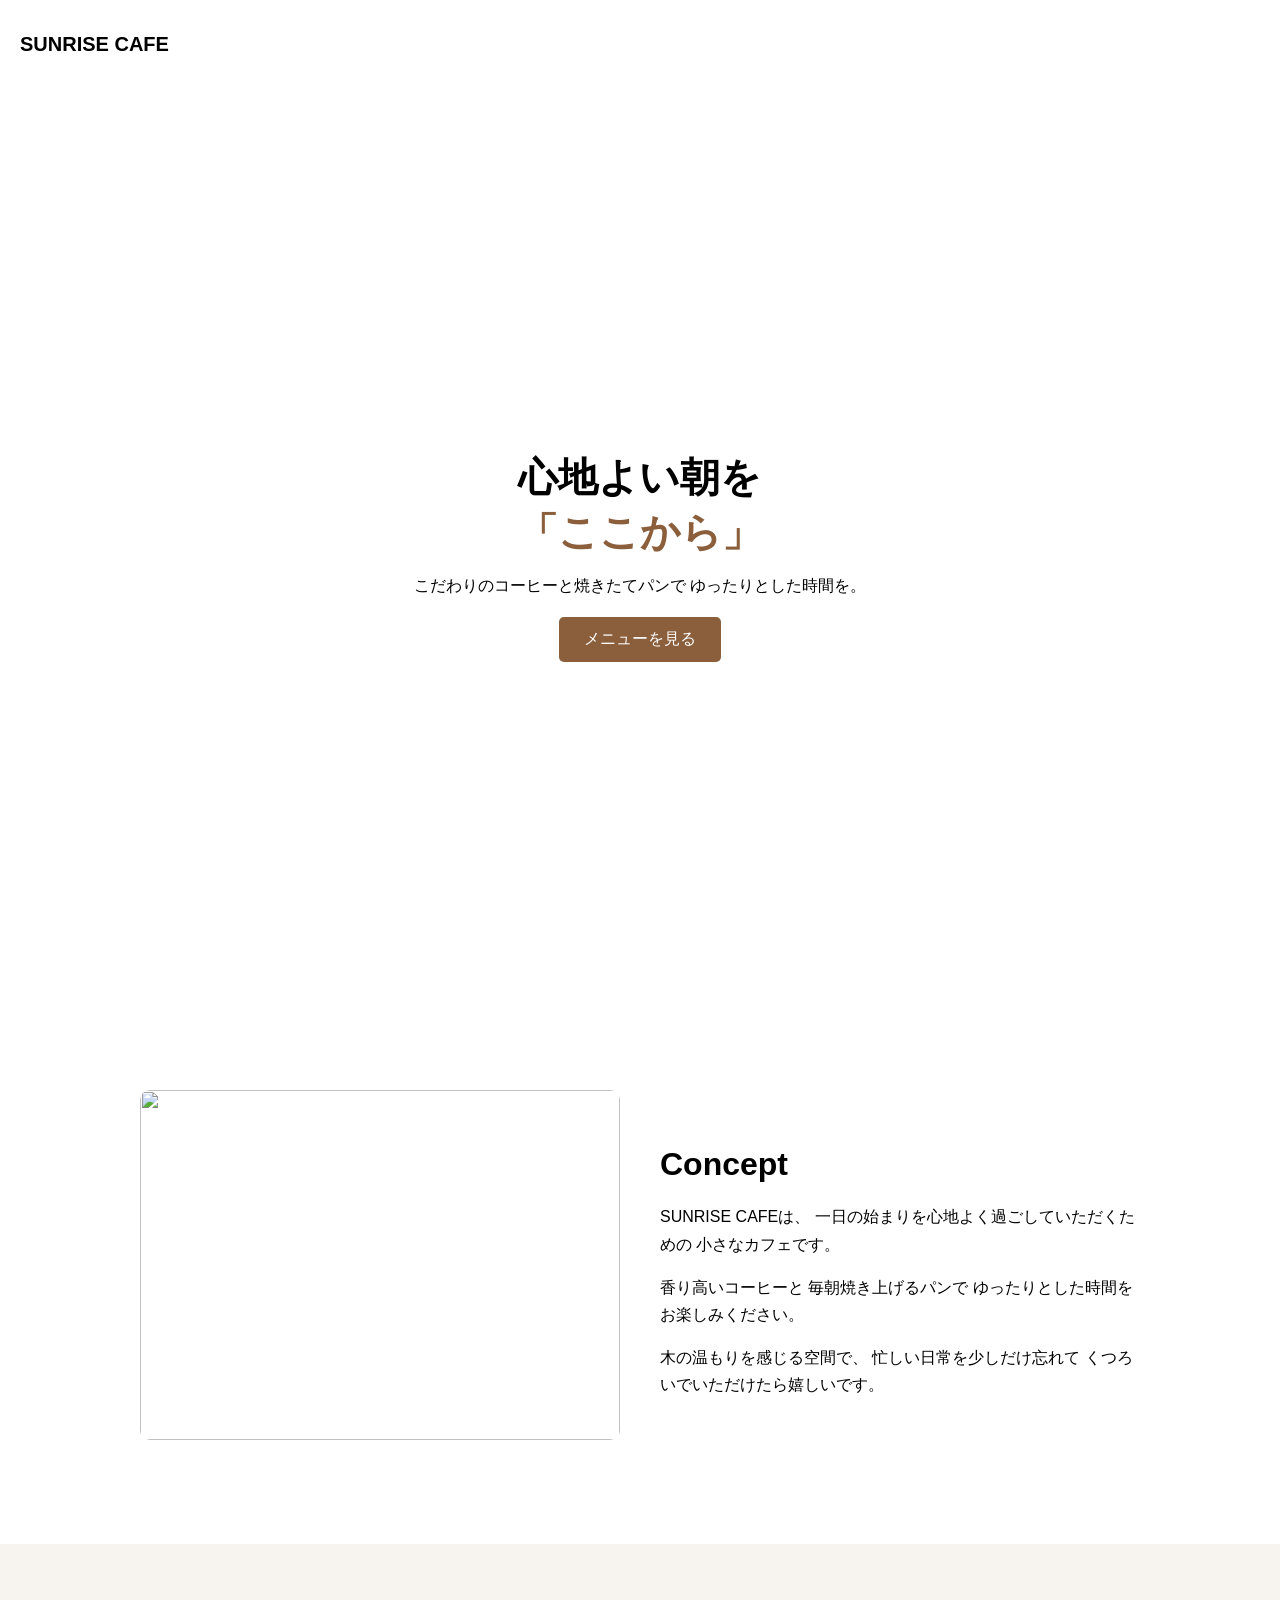
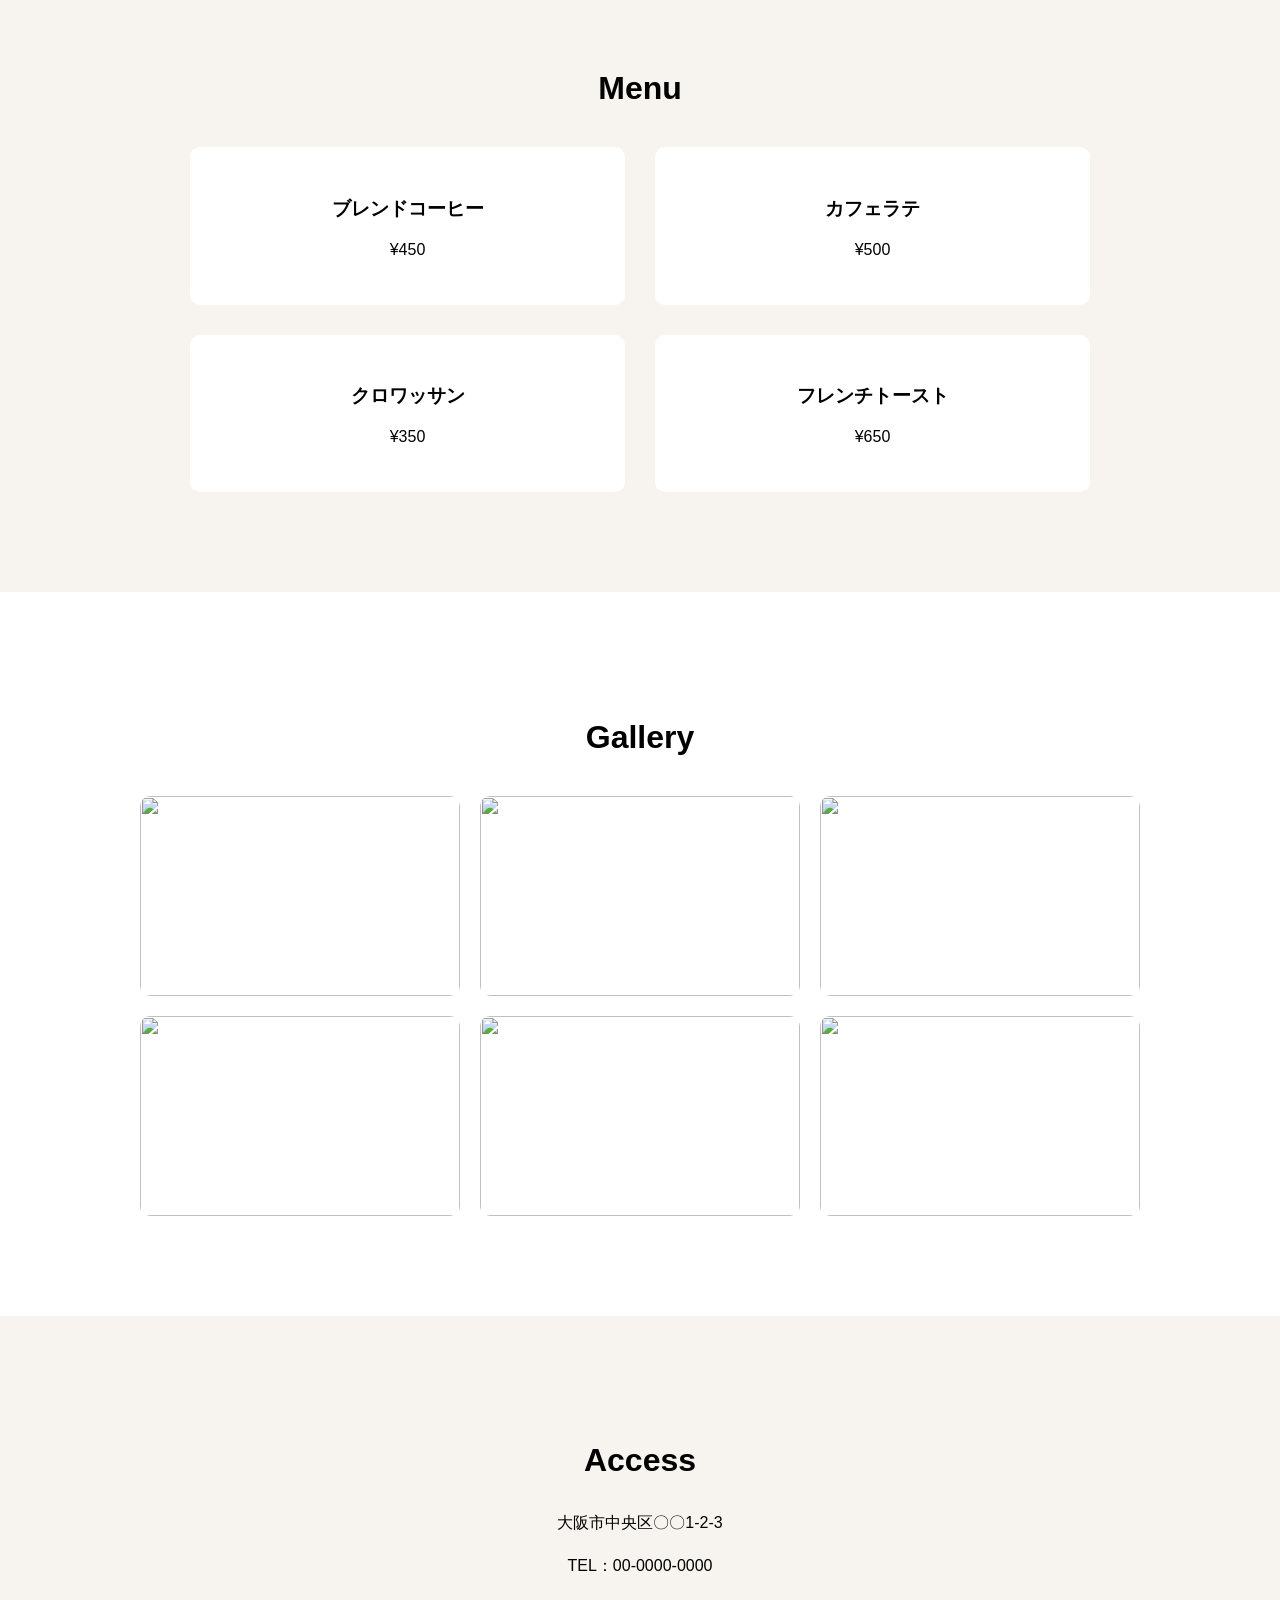
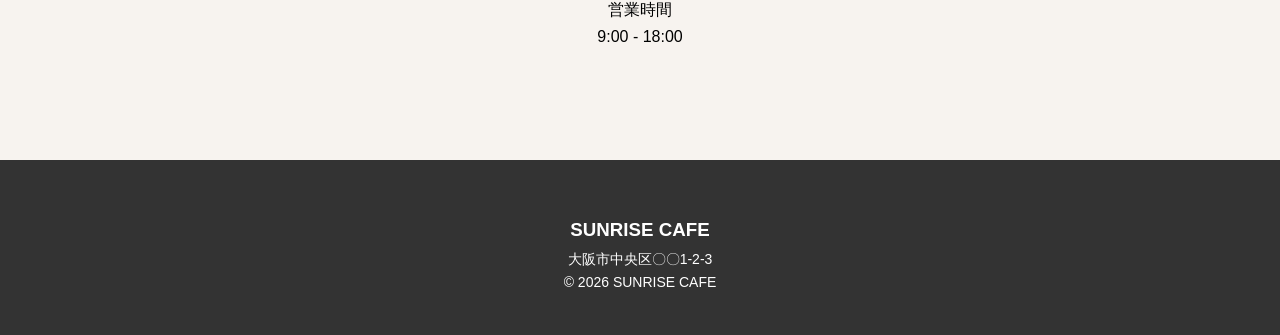
==== index.html @ ebe7ebf5 "Add files via upload" ====
<!DOCTYPE html>
<html>
<head>
<meta charset="UTF-8">
<meta name="viewport" content="width=device-width, initial-scale=1.0">
<title>SUNRISE CAFE</title>
<link rel="stylesheet" href="style.css">
</head>

<body>

<header>
<h1 class="logo">SUNRISE CAFE</h1>
</header>

<section class="hero">
<div class="hero-inner">

<h2>
心地よい朝を<br>
<span class="accent">「ここから」</span>
</h2>

<p>
こだわりのコーヒーと焼きたてパンで
ゆったりとした時間を。
</p>

<a href="#" class="btn">
メニューを見る
</a>

</div>
</section>

<!-- コンセプト -->
 <section class="concept">
<div class="concept-inner">

<div class="concept-image">
<img src="https://images.unsplash.com/photo-1509042239860-f550ce710b93">
</div>

<div class="concept-text">
<h2>Concept</h2>

<p>
SUNRISE CAFEは、
一日の始まりを心地よく過ごしていただくための
小さなカフェです。
</p>

<p>
香り高いコーヒーと
毎朝焼き上げるパンで
ゆったりとした時間をお楽しみください。
</p>

<p>
木の温もりを感じる空間で、
忙しい日常を少しだけ忘れて
くつろいでいただけたら嬉しいです。
</p>

</div>

</div>
</section>

<!-- メニュー -->
 <section class="menu">
<div class="menu-inner">

<h2>Menu</h2>

<div class="menu-items">

<div class="menu-item">
<h3>ブレンドコーヒー</h3>
<p>¥450</p>
</div>

<div class="menu-item">
<h3>カフェラテ</h3>
<p>¥500</p>
</div>

<div class="menu-item">
<h3>クロワッサン</h3>
<p>¥350</p>
</div>

<div class="menu-item">
<h3>フレンチトースト</h3>
<p>¥650</p>
</div>

</div>

</div>
</section>
<!-- ギャラリー -->
 <section class="gallery">
<div class="gallery-inner">

<h2>Gallery</h2>

<div class="gallery-grid">

<img src="https://images.unsplash.com/photo-1509042239860-f550ce710b93">
<img src="https://images.unsplash.com/photo-1495474472287-4d71bcdd2085">
<img src="https://images.unsplash.com/photo-1442512595331-e89e73853f31">
<img src="https://images.unsplash.com/photo-1501339847302-ac426a4a7cbb">
<img src="https://images.unsplash.com/photo-1511920170033-f8396924c348">
<img src="https://images.unsplash.com/photo-1498804103079-a6351b050096">

</div>

</div>
</section>

<!-- 店舗情報 -->
 <section class="access">
<div class="access-inner">

<h2>Access</h2>

<p>大阪市中央区〇〇1-2-3</p>
<p>TEL：00-0000-0000</p>

<p>
営業時間<br>
9:00 - 18:00
</p>

</div>
</section>
<!-- フッター -->
<footer class="footer">
<div class="footer-inner">

<h3>SUNRISE CAFE</h3>

<p>大阪市中央区〇〇1-2-3</p>

<p>© 2026 SUNRISE CAFE</p>

</div>
</footer>
</body>
</html>
---- style.css ----
body{
margin:0;
font-family:sans-serif;
}

header{
padding:20px;
background:white;
}

.logo{
font-size:20px;
}

.hero{
height:100vh;
background:url("https://images.unsplash.com/photo-1501339847302-ac426a4a7cbb") center/cover;
display:flex;
align-items:center;
justify-content:center;
text-align:center;
}

.hero-inner{
background:rgba(255,255,255,0.85);
padding:40px;
border-radius:10px;
}

.accent{
color:#8b5e3c;
}

.hero-inner h2{
font-size:40px;
margin-bottom:15px;
}

.hero-inner p{
margin-bottom:20px;
}

.btn{
display:inline-block;
padding:12px 25px;
background:#8b5e3c;
color:white;
text-decoration:none;
border-radius:5px;
}

/* コンセプト */
.concept{
padding:100px 20px;
}

.concept-inner{
max-width:1000px;
margin:0 auto;
display:flex;
gap:40px;
align-items:center;
}

.concept-image img{
width:100%;
height:350px;
object-fit:cover;
border-radius:10px;
}

.concept-image{
flex:1;
}

.concept-text{
flex:1;
}

.concept-text h2{
margin-bottom:20px;
font-size:32px;
}

.concept-text p{
margin-bottom:15px;
line-height:1.7;
}

/* メニュー */
.menu{
background:#f7f3ef;
padding:100px 20px;
}

.menu-inner{
max-width:900px;
margin:0 auto;
text-align:center;
}

.menu h2{
font-size:32px;
margin-bottom:40px;
}

.menu-items{
display:grid;
grid-template-columns:1fr 1fr;
gap:30px;
}

.menu-item{
background:white;
padding:30px;
border-radius:10px;
}

/* ギャラリー */

.gallery{
padding:100px 20px;
}

.gallery-inner{
max-width:1000px;
margin:0 auto;
text-align:center;
}

.gallery h2{
font-size:32px;
margin-bottom:40px;
}

.gallery-grid{
display:grid;
grid-template-columns:repeat(3,1fr);
gap:20px;
}

.gallery-grid img{
width:100%;
height:200px;
object-fit:cover;
border-radius:10px;
}

/* 店舗情報 */
.access{
background:#f7f3ef;
padding:100px 20px;
}

.access-inner{
max-width:700px;
margin:0 auto;
text-align:center;
}

.access h2{
font-size:32px;
margin-bottom:30px;
}

.access p{
margin-bottom:10px;
line-height:1.7;
}

/* フッター */
.footer{
background:#333;
color:white;
padding:40px 20px;
text-align:center;
}

.footer-inner{
max-width:900px;
margin:0 auto;
}

.footer h3{
margin-bottom:10px;
}

.footer p{
margin:5px 0;
font-size:14px;
}

/* レスポンシブ */
@media (max-width:768px){
  /* ヒーロー */
  .hero{
height:auto;
padding:90px 20px;
}

.hero-inner{
padding:20px;
}

.hero-inner h2{
font-size:26px;
line-height:1.3;
}

.hero-inner p{
font-size:14px;
}

.hero-inner{
padding:25px;
}

/* コンセプト */
.concept-inner{
flex-direction:column;
}

.concept-image{
width:100%;
height:220px;
overflow:hidden;
margin-bottom:20px;
}

.concept-text h2{
font-size:26px;
}

.concept-text p{
line-height:1.8;
}

.concept-image img{
width:100%;
height:100%;
object-fit:cover;
}
}
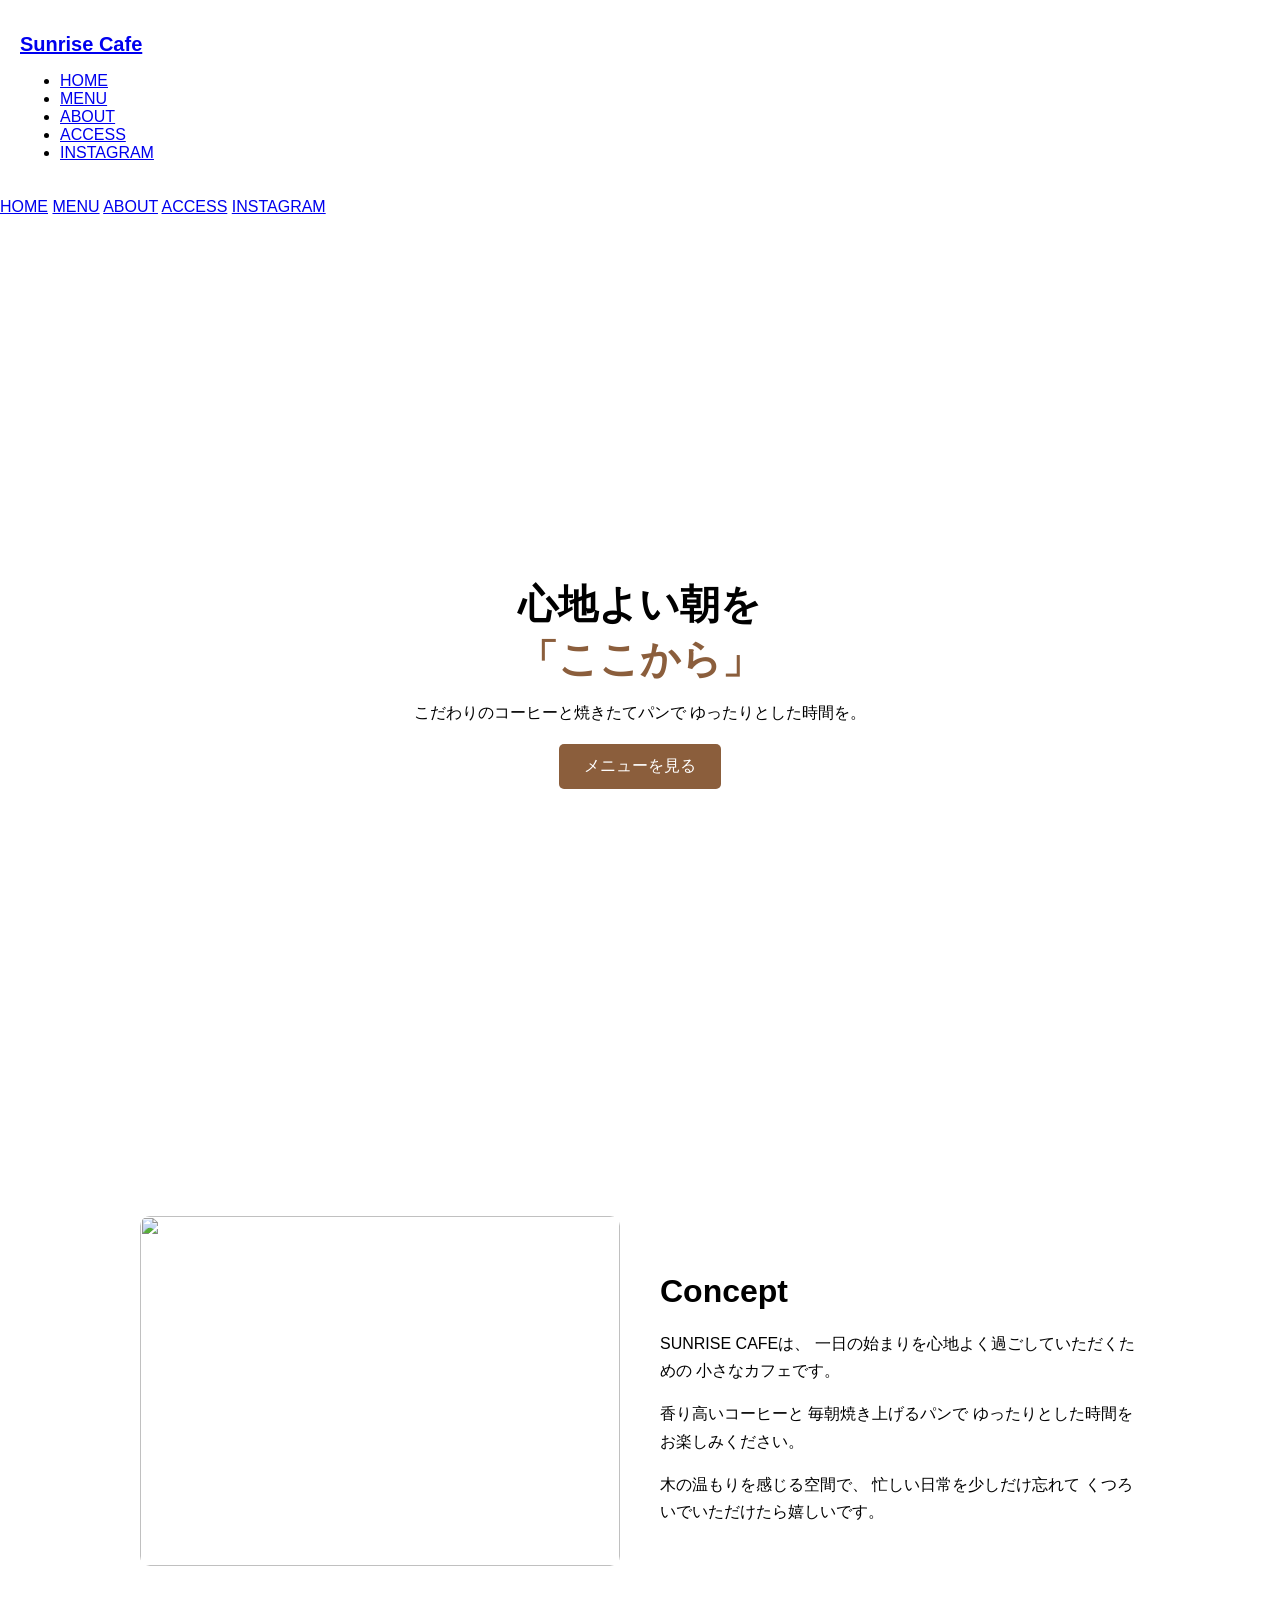
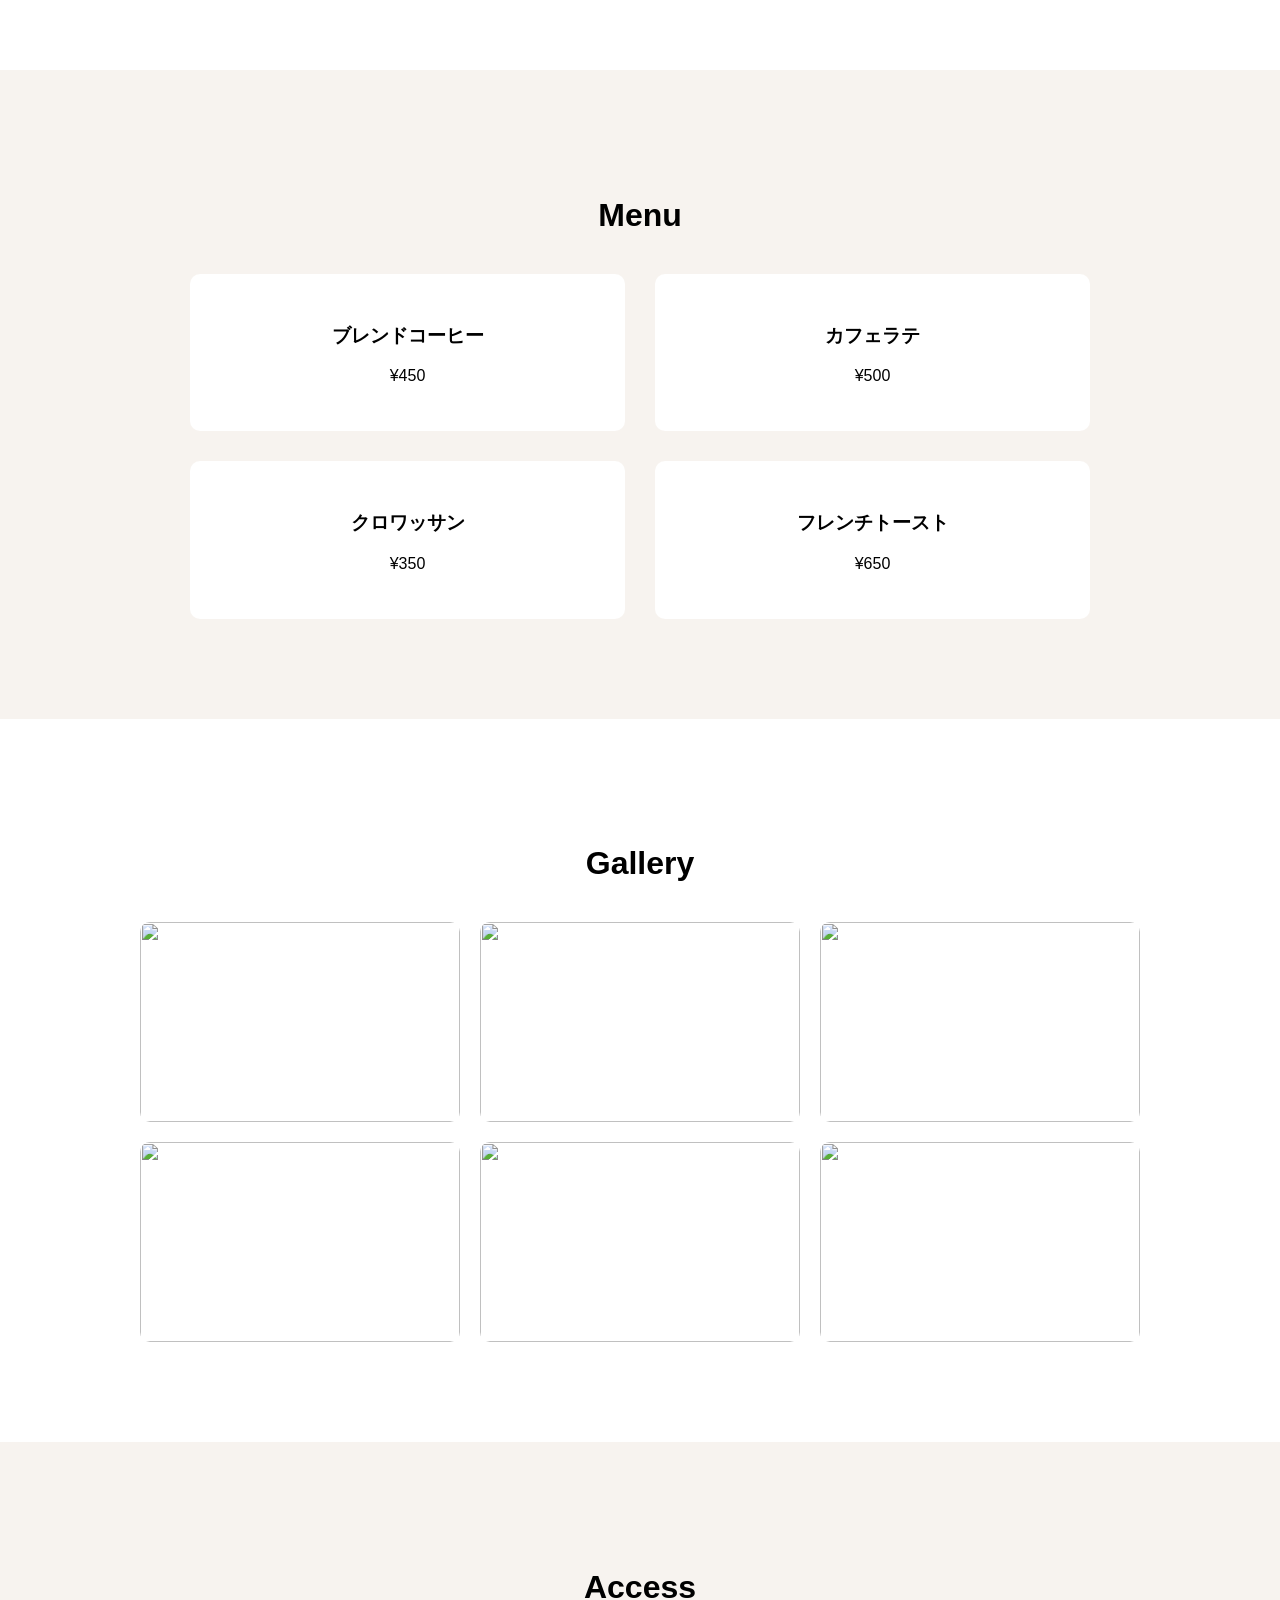
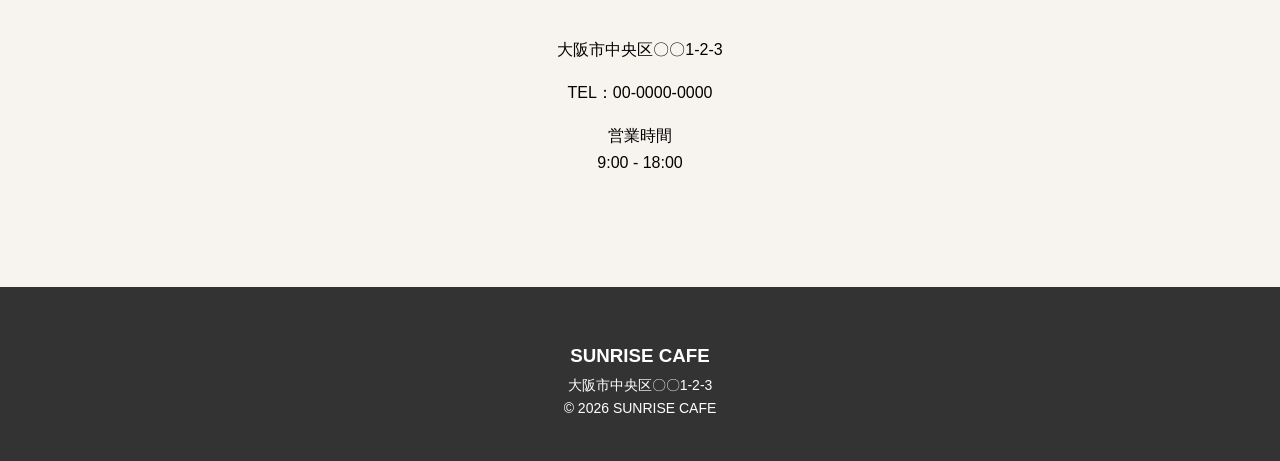
==== commit 50d9deb8: "Update index.html" ====
--- a/index.html
+++ b/index.html
@@ -9,9 +9,57 @@
 
 <body>
 
-<header>
-<h1 class="logo">SUNRISE CAFE</h1>
+<header class="header">
+
+  <div class="header-inner">
+
+    <h1 class="logo">
+      <a href="index.html">Sunrise Cafe</a>
+    </h1>
+
+    <nav class="nav">
+      <ul class="nav-list">
+        <li><a href="index.html">HOME</a></li>
+        <li><a href="menu.html">MENU</a></li>
+        <li><a href="about.html">ABOUT</a></li>
+        <li><a href="access.html">ACCESS</a></li>
+        <li>
+          <a href="https://www.instagram.com/"
+             target="_blank"
+             rel="noopener noreferrer">
+            INSTAGRAM
+          </a>
+        </li>
+      </ul>
+    </nav>
+
+    <!-- ハンバーガー -->
+    <div class="hamburger" id="hamburger">
+      <span></span>
+      <span></span>
+      <span></span>
+    </div>
+
+  </div>
+
 </header>
+
+<!-- モバイルメニュー -->
+
+<div class="mobile-menu" id="mobile-menu">
+
+  <a href="index.html">HOME</a>
+  <a href="menu.html">MENU</a>
+  <a href="about.html">ABOUT</a>
+  <a href="access.html">ACCESS</a>
+
+  <a href="https://www.instagram.com/"
+     target="_blank"
+     rel="noopener noreferrer">
+     INSTAGRAM
+  </a>
+
+</div>
 
 <section class="hero">
 <div class="hero-inner">
@@ -147,5 +195,7 @@
 
 </div>
 </footer>
+
+<script src="script.js"></script>
 </body>
-</html>+</html>
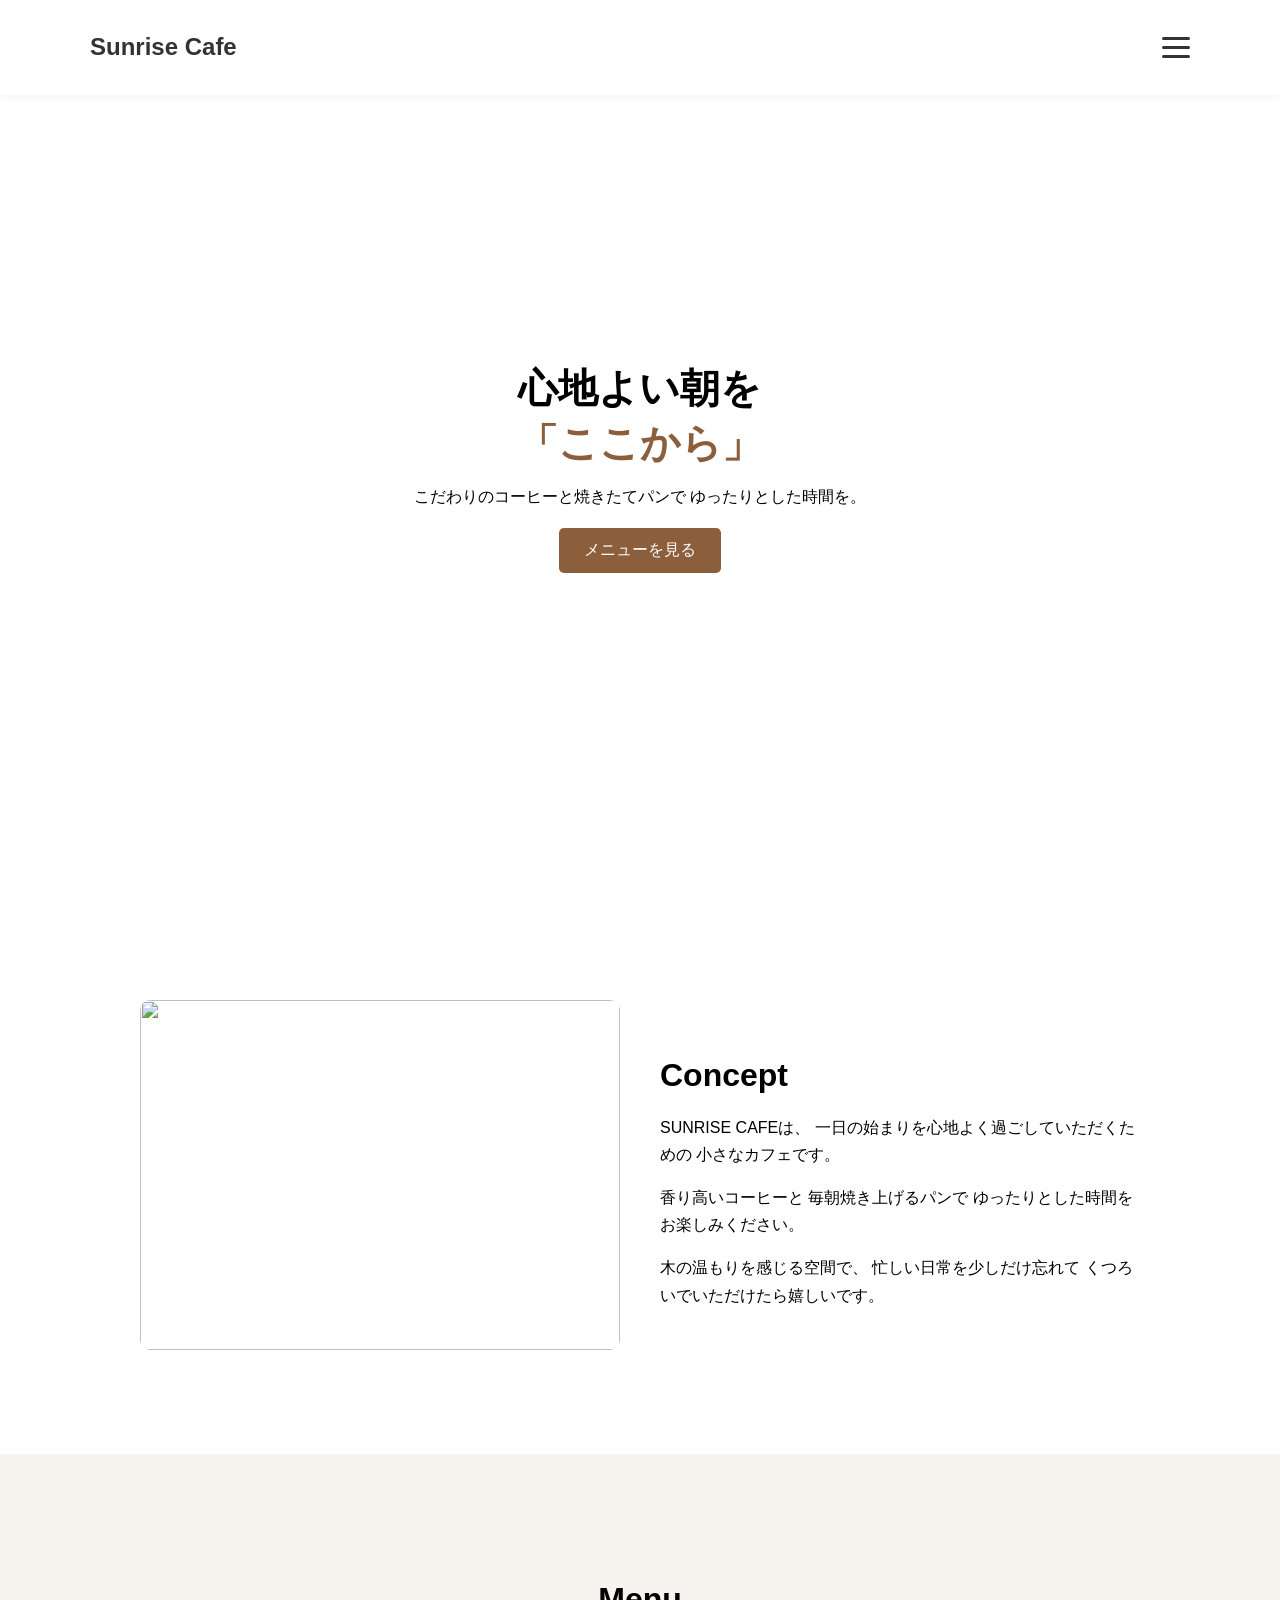
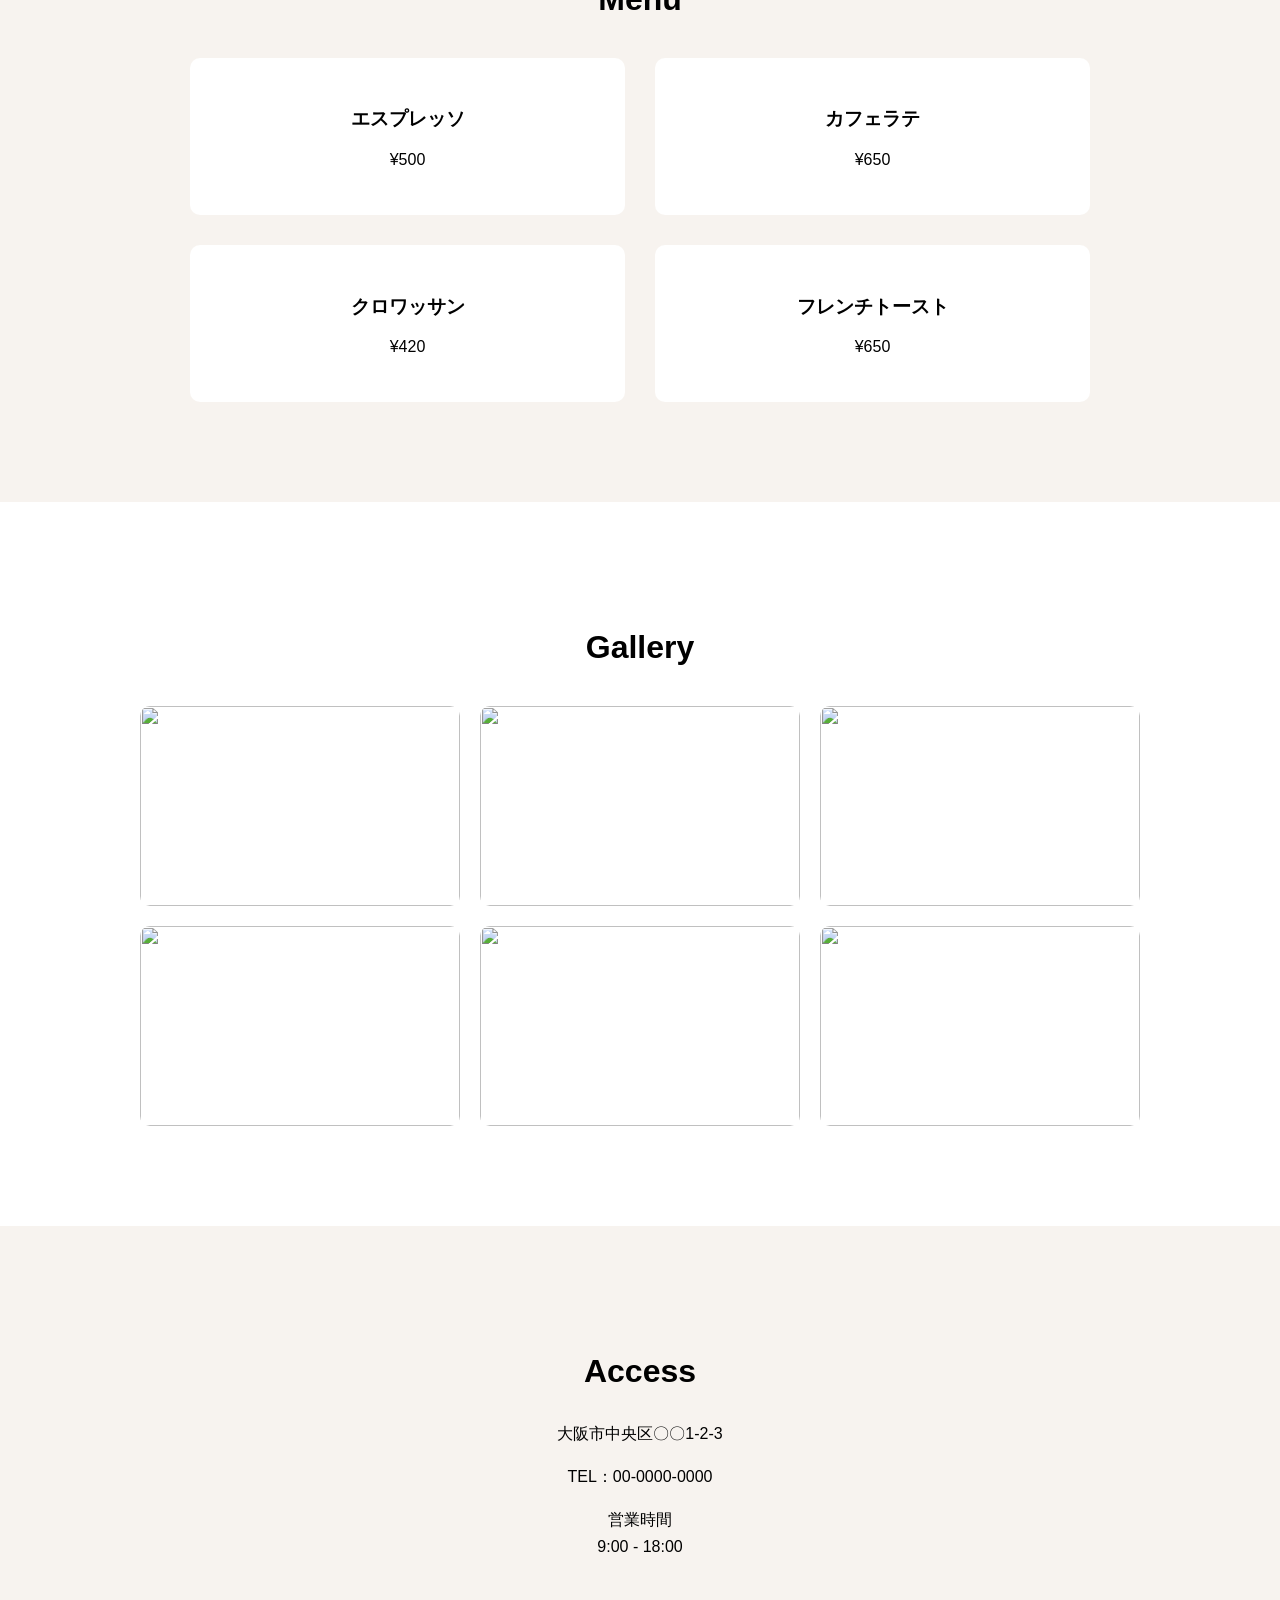
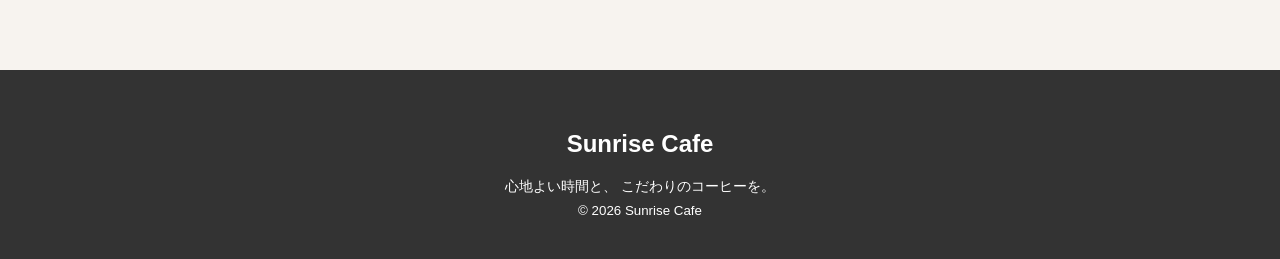
==== commit 7d8f7174: "Update index.html" ====
--- a/index.html
+++ b/index.html
@@ -74,7 +74,7 @@
 ゆったりとした時間を。
 </p>
 
-<a href="#" class="btn">
+<a href="menu.html" class="btn">
 メニューを見る
 </a>
 
@@ -124,18 +124,18 @@
 <div class="menu-items">
 
 <div class="menu-item">
-<h3>ブレンドコーヒー</h3>
-<p>¥450</p>
+<h3>エスプレッソ</h3>
+<p>¥500</p>
 </div>
 
 <div class="menu-item">
 <h3>カフェラテ</h3>
-<p>¥500</p>
+<p>¥650</p>
 </div>
 
 <div class="menu-item">
 <h3>クロワッサン</h3>
-<p>¥350</p>
+<p>¥420</p>
 </div>
 
 <div class="menu-item">
@@ -185,15 +185,22 @@
 </section>
 <!-- フッター -->
 <footer class="footer">
-<div class="footer-inner">
-
-<h3>SUNRISE CAFE</h3>
-
-<p>大阪市中央区〇〇1-2-3</p>
-
-<p>© 2026 SUNRISE CAFE</p>
-
-</div>
+
+  <div class="footer-inner">
+
+    <h2>Sunrise Cafe</h2>
+
+    <p>
+      心地よい時間と、
+      こだわりのコーヒーを。
+    </p>
+
+    <small>
+      © 2026 Sunrise Cafe
+    </small>
+
+  </div>
+
 </footer>
 
 <script src="script.js"></script>
--- a/style.css
+++ b/style.css
@@ -3,9 +3,119 @@
 font-family:sans-serif;
 }
 
-header{
-padding:20px;
-background:white;
+/* =========================
+   ヘッダー
+========================= */
+
+.header{
+  position: fixed;
+  top: 0;
+  left: 0;
+  width: 100%;
+  background: rgba(255,255,255,0.95);
+  backdrop-filter: blur(10px);
+  z-index: 1000;
+  box-shadow: 0 2px 10px rgba(0,0,0,0.05);
+}
+
+.header-inner{
+  max-width: 1100px;
+  margin: 0 auto;
+  padding: 20px;
+  display: flex;
+  justify-content: space-between;
+  align-items: center;
+}
+
+.logo a{
+  text-decoration: none;
+  color: #333;
+  font-size: 24px;
+  font-weight: bold;
+}
+
+
+/* PCナビ */
+
+.nav{
+  display: none;
+}
+
+.nav-list{
+  display: flex;
+  gap: 30px;
+  list-style: none;
+}
+
+.nav-list a{
+  text-decoration: none;
+  color: #333;
+  font-weight: 500;
+  transition: 0.3s;
+}
+
+.nav-list a:hover{
+  color: #c08457;
+}
+
+/* ハンバーガー */
+
+.hamburger{
+  display: flex;
+  flex-direction: column;
+  gap: 6px;
+  cursor: pointer;
+}
+
+.hamburger span{
+  width: 28px;
+  height: 3px;
+  background: #333;
+  border-radius: 10px;
+  transition: 0.3s;
+}
+
+/* ハンバーガー → × */
+
+.hamburger.active span:nth-child(1){
+  transform: rotate(45deg) translate(7px, 6px);
+}
+
+.hamburger.active span:nth-child(2){
+  opacity: 0;
+}
+
+.hamburger.active span:nth-child(3){
+  transform: rotate(-45deg) translate(7px, -6px);
+}
+
+/* モバイルメニュー */
+
+.mobile-menu{
+  position: fixed;
+  top: 80px;
+  right: -100%;
+  width: 250px;
+  height: 100vh;
+  background: white;
+  display: flex;
+  flex-direction: column;
+  padding: 40px 30px;
+  gap: 25px;
+  transition: 0.3s;
+  z-index: 999;
+  box-shadow: -5px 0 20px rgba(0,0,0,0.08);
+}
+
+.mobile-menu a{
+  text-decoration: none;
+  color: #333;
+  font-size: 18px;
+  font-weight: 500;
+}
+
+.mobile-menu.active{
+  right: 0;
 }
 
 .logo{
@@ -192,10 +302,11 @@
 
 /* レスポンシブ */
 @media (max-width:768px){
+
   /* ヒーロー */
   .hero{
 height:auto;
-padding:90px 20px;
+padding:120px 20px;
 }
 
 .hero-inner{
@@ -240,4 +351,4 @@
 height:100%;
 object-fit:cover;
 }
-}+}
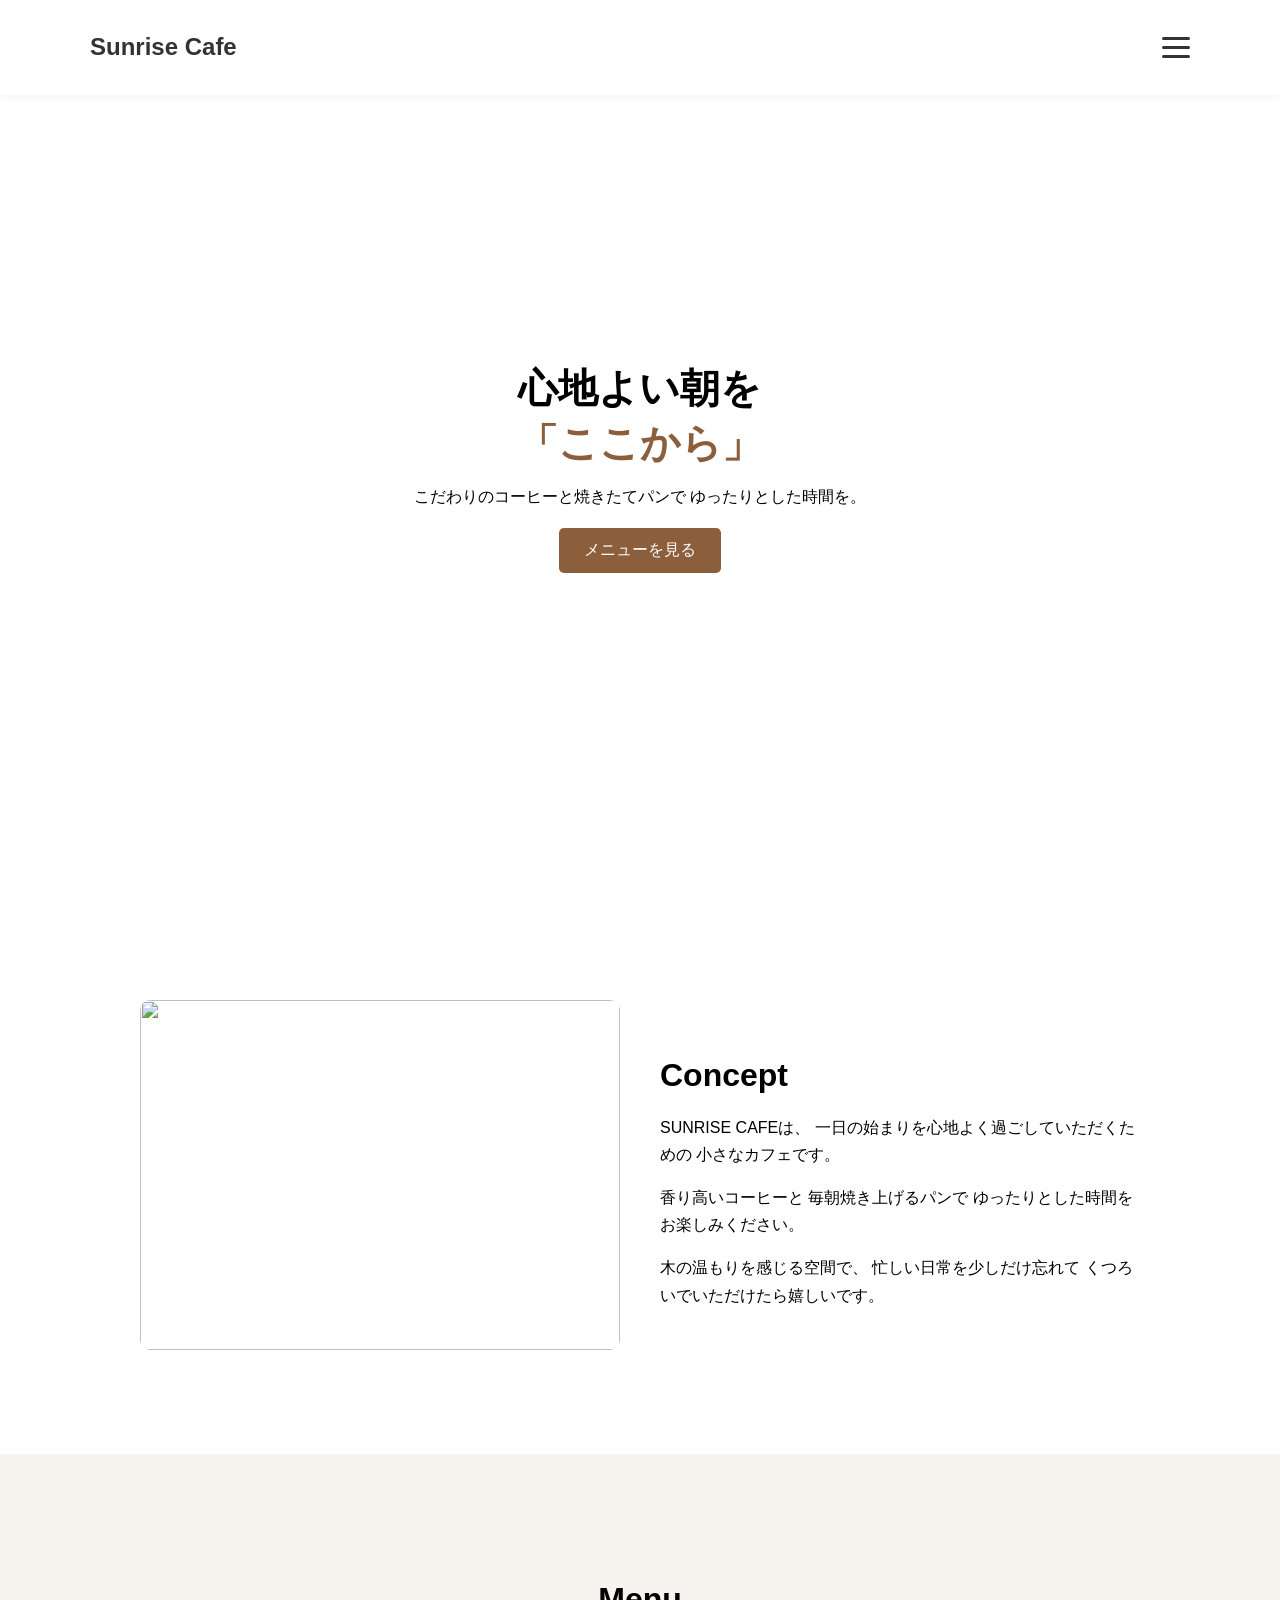
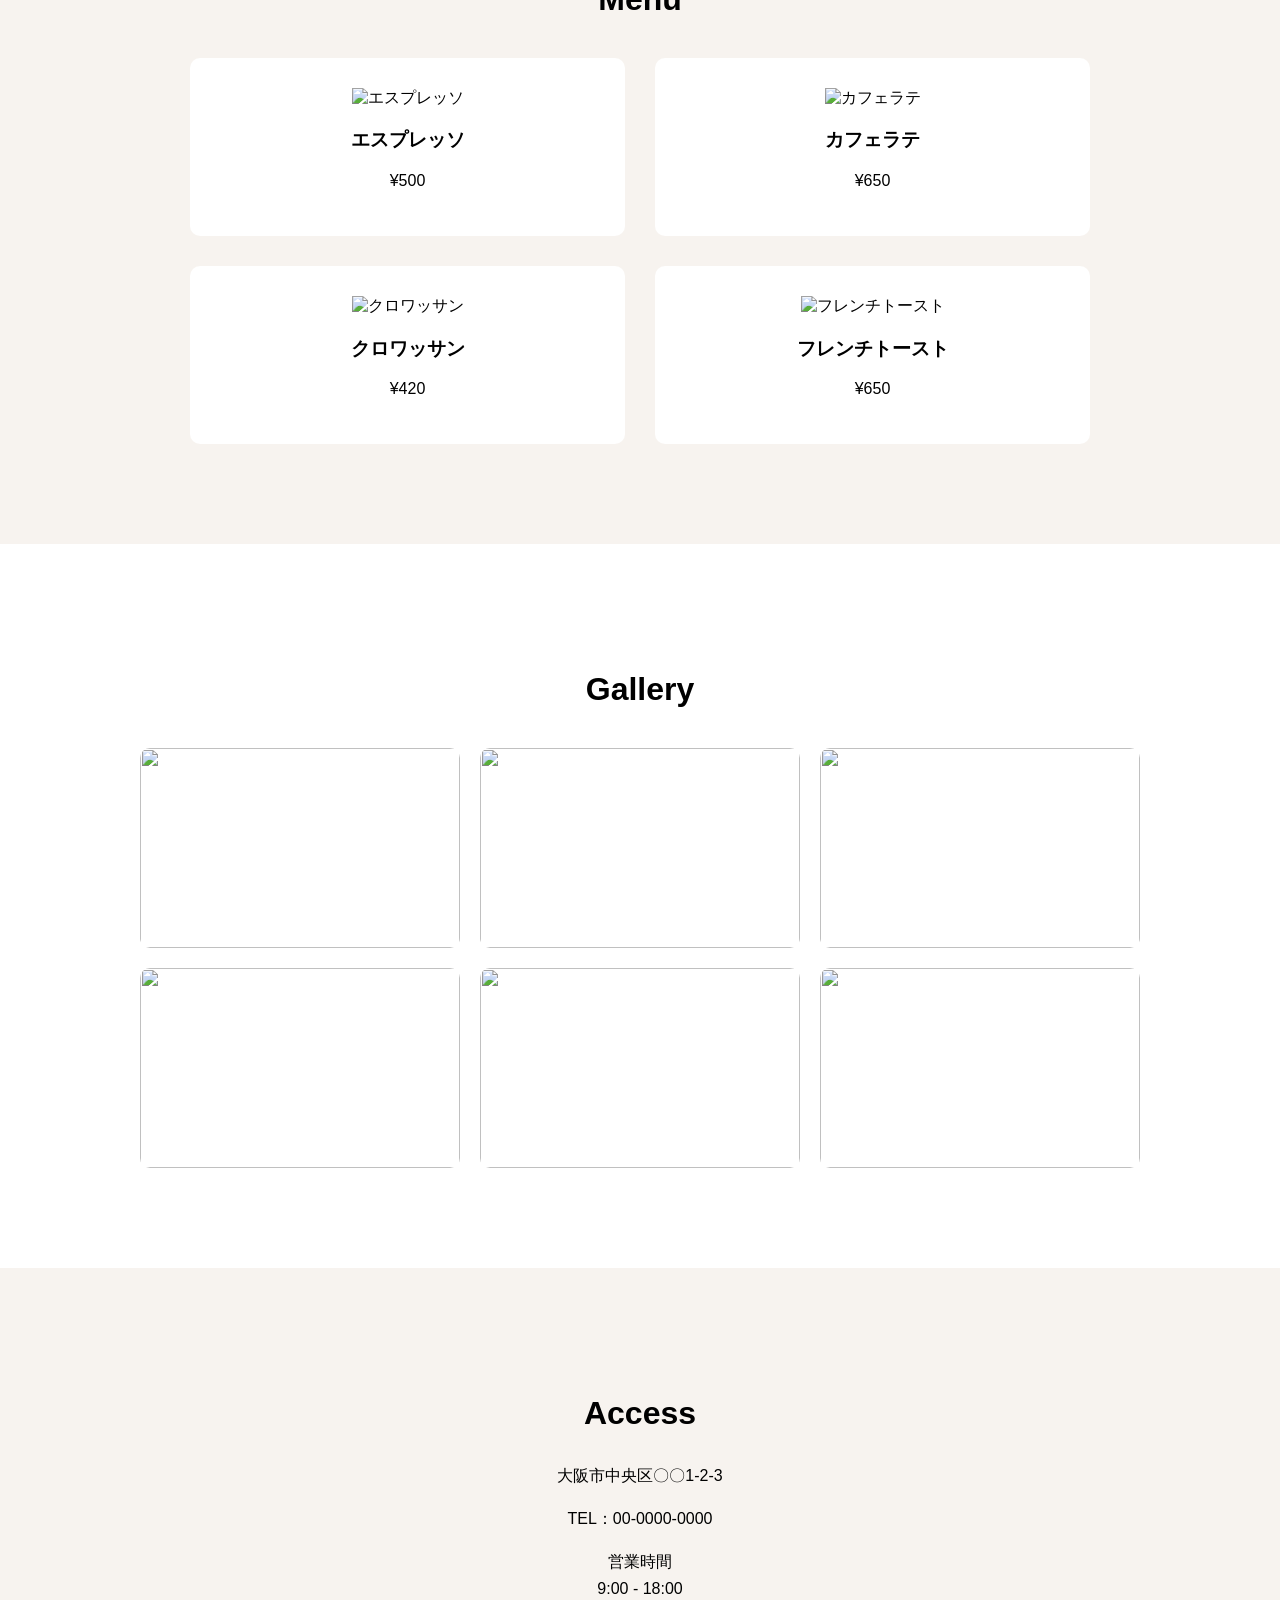
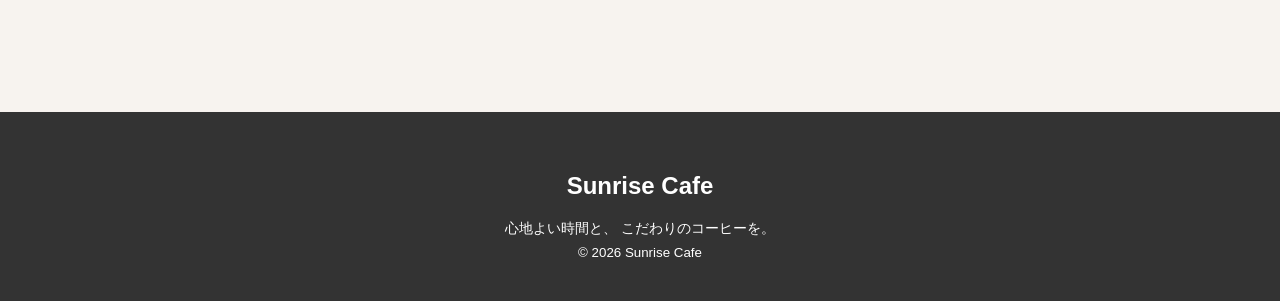
==== commit ebd5d6dd: "Update index.html" ====
--- a/index.html
+++ b/index.html
@@ -116,36 +116,42 @@
 </section>
 
 <!-- メニュー -->
- <section class="menu">
-<div class="menu-inner">
-
-<h2>Menu</h2>
-
-<div class="menu-items">
-
-<div class="menu-item">
-<h3>エスプレッソ</h3>
-<p>¥500</p>
-</div>
-
-<div class="menu-item">
-<h3>カフェラテ</h3>
-<p>¥650</p>
-</div>
-
-<div class="menu-item">
-<h3>クロワッサン</h3>
-<p>¥420</p>
-</div>
-
-<div class="menu-item">
-<h3>フレンチトースト</h3>
-<p>¥650</p>
-</div>
-
-</div>
-
-</div>
+<section class="menu">
+
+  <div class="menu-inner">
+
+    <h2>Menu</h2>
+
+    <div class="menu-items">
+
+      <div class="menu-item">
+        <img src="https://images.unsplash.com/photo-1510591509098-f4fdc6d0ff04" alt="エスプレッソ">
+        <h3>エスプレッソ</h3>
+        <p>¥500</p>
+      </div>
+
+      <div class="menu-item">
+        <img src="https://images.unsplash.com/photo-1517701604599-bb29b565090c" alt="カフェラテ">
+        <h3>カフェラテ</h3>
+        <p>¥650</p>
+      </div>
+
+      <div class="menu-item">
+        <img src="https://images.unsplash.com/photo-1509440159596-0249088772ff" alt="クロワッサン">
+        <h3>クロワッサン</h3>
+        <p>¥420</p>
+      </div>
+
+      <div class="menu-item">
+        <img src="https://images.unsplash.com/photo-1484723091739-30a097e8f929" alt="フレンチトースト">
+        <h3>フレンチトースト</h3>
+        <p>¥650</p>
+      </div>
+
+    </div>
+
+  </div>
+
 </section>
 <!-- ギャラリー -->
  <section class="gallery">
